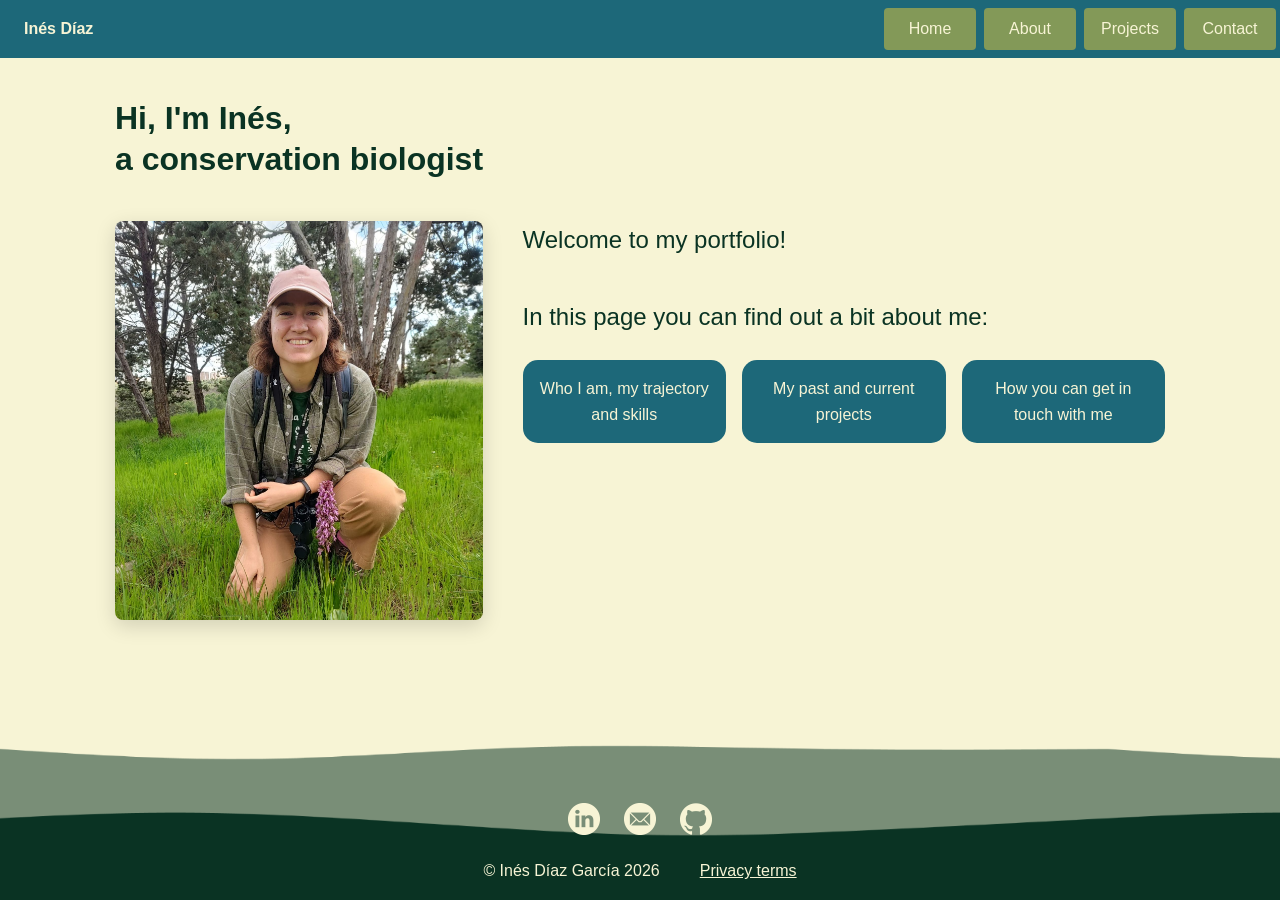
==== lab2/index.html @ 2ce7bb1e "Add lab1 and a copy to use as a base for lab2" ====
<!DOCTYPE html>
<html lang="en">
<head>
    <meta charset="UTF-8">
    <meta name="viewport" content="width=device-width, initial-scale=1.0">
    <meta name="description" content="Lab 1 for DA558A HT26 Javascript for web development">
    <title>Inés Díaz's portfolio</title>
    <link rel="stylesheet" href="styles.css" />
</head>
<body>
    <div id="page-container">
        <div id="content-wrap">       
            <div class="nav-bar">
                <p class="site-name">Inés Díaz</p>
                <div class="nav-links">
                    <a href="index.html" target="_blank">Home</a>
                    <a href="about.html" target="_blank">About</a>
                    <a href="projects.html" target="_blank">Projects</a>
                    <a href="contact.html" target="_blank">Contact</a>
                </div>
            </div>

            <main>
                <h1>Hi, I'm Inés,<br>a conservation biologist</h1>

                <div class="presentation">
                    <div class="presentation-img">
                        <img src="imgs/profile.jpg" alt="A picture of me, with a knee on the floor, smiling in an evergreen oak forest with a giant orchid in front.">
                    </div>

                    <div class="presentation-right">
                        <p class="presentation-text">
                            Welcome to my portfolio!<br><br>
                            In this page you can find out a bit about me:
                        </p>

                        <div class="buttons-to-pages">
                            <a href="about.html" target="_blank">Who I am, my trajectory and skills</a>
                            <a href="projects.html" target="_blank">My past and current projects</a>
                            <a href="contact.html" target="_blank">How you can get in touch with me</a>
                        </div>
                    </div>
                </div>
            </main>
        </div>

        <footer id="footer">
            <div class="footer-icons">
                <a href="https://www.linkedin.com/in/ines-diaz-garcia/" target="_blank"><img src="imgs/linkedin-light.png"><img></a>
                <a href="mailto:inesdiazg6@gmail.com" target="_blank"><img src="imgs/email-light.png"><img></a>
                <a href="https://github.com/" target="_blank"><img src="imgs/github-light.png"><img></a>
            </div>
            <div class="footer-bottom">
                <p>© Inés Díaz García 2026</p>
                <a href="https://www.osano.com/articles/data-privacy-terms" target=_blank>Privacy terms</a>
            </div>
        </footer>
    </div>
</body>
</html>
---- lab2/styles.css ----
/*--------------------0. General styling--------------------*/

/*define variables*/
:root {
    /*color palette for the page*/
    --color-primary:   #1D6879;
    --color-secondary: #839958;
    --color-dark:      #0a3323;
    --color-light:     #F7F4D5;
    --color-accent:    #D3968C;

    /*fonts in rem so it scales with the user's zoom*/
    --font-base: Verdana, Geneva, sans-serif;

    --fs-xs:   0.75rem;
    --fs-sm:   0.875rem;
    --fs-base: 1rem;
    --fs-lg:   1.125rem;
    --fs-xl:   1.5rem;
    --fs-2xl:  2rem;

    --lh-tight: 1.3;
    --lh-base:  1.6;

    /*define margins for a more coherent view*/
    --space-xs: 4px;
    --space-sm: 8px;
    --space-md: 16px;
    --space-lg: 24px;
    --space-xl: 40px;

    /*radius*/
    --radius-sm: 4px;
    --radius-md: 8px;
    --radius-lg: 15px;
}

/*base*/
body {
    margin: 0;
    font-family: var(--font-base);
    font-size: var(--fs-base);
    line-height: var(--lh-base);
    color: var(--color-dark);
    background-color: var(--color-light);
}

h1, h2, h3 {
    line-height: var(--lh-tight);
    color: var(--color-dark);
}

h1 {margin: 0 0 var(--space-xl) 0;}
h2 { font-size: var(--fs-2xl); }
h3 { font-size: var(--fs-xl); }

a { color: var(--color-primary); }

/*general layout*/
#page-container {
    display: flex;
    flex-direction: column;
    min-height: 100vh;
    background-color: var(--color-light);
    background-image: url("imgs/footer.png");
    background-repeat: repeat-x;
    background-position: bottom left;
    background-size: auto 300px;
}

#content-wrap {
    flex: 1;
}

header {
    margin: var(--space-xl);
    font-size: var(--fs-xl);
    color: var(--color-accent);
    font-weight: 600;
}

main { /*the main content has a max width*/
    max-width: 1050px;
    margin: var(--space-xl) auto;
    padding: 0 var(--space-lg);
}

/*footer*/
#footer {
    background: transparent;
    padding-top: var(--space-md);
    width: 100%;
}

.footer-bottom {
    display: flex;
    align-items: center;
    justify-content: center;
    gap: var(--space-xl);
    color: var(--color-light);
}
.footer-bottom a {
    color: var(--color-light);
}

.footer-icons {
    display: flex;
    justify-content: center;
    gap: var(--space-lg);
}
.footer-icons img {
    height: 32px;
}

/*back-to-home button*/
.back-home {
    display: block;
    width: fit-content;
    padding: var(--space-sm) var(--space-md);
    margin: var(--space-lg) 0 0 0;
    background-color: var(--color-accent);
    color: var(--color-dark);
    text-decoration: none;
    border-radius: var(--radius-sm);
    transition: box-shadow 0.2s ease, transform 0.2s ease;
}
.back-home:hover {
    box-shadow: 0 4px 10px rgba(0, 0, 0, 0.2);
    transform: translateY(-2px);
}

/*navigation bar*/
.nav-bar {
    background-color: var(--color-primary);
    display: flex;
    align-items: center;
    justify-content: space-between;
}

.site-name {
    color: var(--color-light);
    padding-left: var(--space-lg);
    font-weight: bold;
}

.nav-links {
    display: flex;
}

.nav-links a {
    width: 60px;
    padding: var(--space-sm) var(--space-md);
    margin: var(--space-xs);
    text-align: center;
    text-decoration: none;
    background-color: var(--color-secondary);
    color: var(--color-light);
    border-radius: var(--radius-sm);
    transition: background-color 0.2s ease, box-shadow 0.2s ease, transform 0.2s ease;
}
.nav-links a:hover {
    background-color: var(--color-accent);
    color: var(--color-dark);
    box-shadow: 0 4px 10px rgba(0, 0, 0, 0.2);
    transform: translateY(-2px);
}

/*--------------------1. HOME PAGE--------------------*/
.presentation {
    display: flex;
    flex-direction: row;
    gap: var(--space-xl);
    align-items: flex-start;
    margin-top: var(--space-lg);
}

.presentation-img {
    flex: 0 0 35%; /*always 35%*/
    max-width: 400px;
}

.presentation-img img {
    width: 100%;
    border-radius: var(--radius-md);
    box-shadow: 0 6px 20px rgba(0, 0, 0, 0.15);
    display: block;
}

.presentation-right {
    flex: 1;
    display: flex;
    flex-direction: column;
    gap: var(--space-lg);
}

.presentation-text {
    font-size: var(--fs-xl);
    margin: 0;
}


.buttons-to-pages {
    display: flex;
    gap: var(--space-md);
}

.buttons-to-pages a {
    flex: 1;
    padding: var(--space-md);
    border-radius: var(--radius-lg);
    background-color: var(--color-primary);
    color: var(--color-light);
    text-align: center;
    text-decoration: none;
    transition: background-color 0.2s ease, box-shadow 0.2s ease, transform 0.2s ease;
}

.buttons-to-pages a:hover {
    background-color: var(--color-accent);
    color: var(--color-dark);
    box-shadow: 0 6px 14px rgba(0, 0, 0, 0.25);
    transform: translateY(-3px);
}

/*--------------------2. ABOUT--------------------*/

.about-text{
    background-color: var(--color-accent);
    color: var(--color-dark);
    border-radius: var(--radius-md);
    padding: var(--space-sm);
}

.aptitudes {
    background-color: var(--color-light);
    margin: var(--space-md);
}

.aptitudes-container {
    display: flex;
    overflow: auto;
    gap: var(--space-md);
}

.aptitude-box {
    display: flex;
    flex: 1 1 0;
    flex-direction: column;
    align-items: center;
    padding: var(--space-md);
    background-color: var(--color-light);
    border: 1px solid var(--color-secondary);
    border-radius: var(--radius-md);
}

.aptitude-box h3 {
    margin-top: var(--space-xs);
    margin-bottom: var(--space-sm);
}

.aptitude-entry {
    width: 280px;
    margin-bottom: var(--space-sm);
}

.aptitude-item {
    display: flex;
    flex-direction: row;
    align-items: center;
    justify-content: space-between;
    width: 100%;
    height: 32px;
    box-sizing: border-box;
    padding-left: var(--space-sm);
    padding-right: var(--space-sm);
    background-color: var(--color-secondary);
    color: var(--color-light);
    border-radius: var(--radius-sm);
}

.aptitude-item p {
    margin: 0;
    color: var(--color-light);
}

.aptitude-desc {
    font-size: var(--fs-sm);
    font-style: italic;
    text-align: left;
    color: var(--color-dark);
}

.rating {
    display: flex;
    gap: var(--space-xs);
}

.circle,
.circle-checked {
    width: 15px;
    height: 15px;
    border-radius: 50%;
    border: 1px solid var(--color-dark);
}

.circle { background-color: var(--color-light); }
.circle-checked { background-color: var(--color-dark); }

/*timeline*/
.timeline {
    background-color: var(--color-light);
    margin: var(--space-md);
}

.timeline ul {
    position: relative;
    display: flex;
    flex-direction: row-reverse;
    justify-content: center;
    align-items: stretch;
    gap: var(--space-lg);
    list-style: none;
    margin: 0;
    --line-top: 30px;
    padding: var(--line-top) 0 0 0;
    overflow: auto;
}

.timeline ul::before {
    content: ' ';
    position: absolute;
    top: var(--line-top);
    left: 0;
    width: 100%;
    height: 6px;
    background: rgb(127, 127, 127);
}

.timeline li {
    position: relative;
    flex: 1 1 0;
    display: flex;
    flex-direction: column;
}

.timeline-box {
    width: 100%;
    margin: -10px auto 15px auto;
    padding: var(--space-sm) var(--space-md);
    box-sizing: border-box;
    background-color: var(--color-accent);
    color: var(--color-dark);
    flex: 1;
    border-radius: var(--radius-md);
    box-shadow: 0 4px 10px rgba(0, 0, 0, 0.1);
}

.flag-wrapper {
    display: flex;
    flex-direction: column;
    gap: var(--space-xs);
    margin-bottom: var(--space-xs);
    border-radius: var(--radius-sm);
}

.flag {
    font-weight: 300;
    background-color: var(--color-primary);
    color: var(--color-light);
    padding: var(--space-xs) var(--space-sm);
    border-radius: var(--radius-sm);
}

.time {
    font-size: var(--fs-sm);
    margin: 0 0 var(--space-sm) 0;
}

.timeline-desc {
    font-style: italic;
    font-size: var(--fs-sm);
    margin: 0;
}

/*--------------------3. PROJECTS--------------------*/

.projects {
    background-color: var(--color-light);
    margin: var(--space-md);
}

.projects-container {
    display: flex;
    gap: var(--space-md);
}

.project-box {
    display: flex;
    flex-direction: column;
    flex: 1 1 0;
    padding: var(--space-lg);
    align-items: center;
    background-color: var(--color-primary);
    color: var(--color-light);
    border-radius: var(--radius-md);
}

.project-content {
    display: flex;
    flex-direction: column;
    width: 100%;
    max-width: 320px;
}

.project-content h3 {
    text-align: left;
    color: var(--color-light);
}

.project-content p {
    text-align: left;
    color: var(--color-light);
}

.project-content img {
    width: 100%;
    height: 220px;
    object-fit: cover;
    object-position: top;
    border-radius: var(--radius-sm);
}

.project-box-fake {
    display: flex;
    flex-direction: column;
    flex: 1 1 0;
    padding: var(--space-lg);
}

/*--------------------4. CONTACT--------------------*/

.contact-info {
    display: flex;
    margin-top: var(--space-lg);
    background-color: var(--color-light);
    align-items: center;
    justify-content: center;
}

.contact-info-item {
    flex: 1;
    margin: var(--space-md);
    display: flex;
    flex-direction: column;
    align-items: center;
    text-align: center;
    padding: var(--space-md);
    background-color: var(--color-primary);
    color: var(--color-light);
    border-radius: var(--radius-md);
    box-shadow: 0 4px 10px rgba(0, 0, 0, 0.1);
}

.contact-info-item img {
    height: 40px;
    margin: var(--space-md);
}

.contact-info-item p,
.contact-info a {
    margin: 0 0 var(--space-md) 0;
    text-decoration: none;
    color: var(--color-light);
}

.form {
    display: flex;
    flex-direction: column;
    background-color: var(--color-light);
    margin: var(--space-xl) 0;
}

.form-top {
    display: flex;
    flex-direction: row;
    gap: var(--space-lg);
    padding: var(--space-md) 0;
    align-items: center;
}

.form-top-item {
    display: flex;
    flex: 1 1 0;
    gap: var(--space-sm);
    align-items: center;
}

.form-top-item input {
    flex: 1;
    padding: var(--space-xs) var(--space-sm);
    border: 1px solid var(--color-secondary);
    border-radius: var(--radius-sm);
}

.form-bottom {
    display: flex;
    flex-direction: column;
    gap: var(--space-sm);
    padding: var(--space-md) 0;
}

.form-top label,
.form-bottom label {
    font-weight: bold;
    color: var(--color-primary);
    font-size: var(--fs-sm);
    text-transform: uppercase;
    letter-spacing: 0.5px;
}

.form-bottom input,
.form-bottom textarea {
    padding: var(--space-xs) var(--space-sm);
    border: 1px solid var(--color-secondary);
    border-radius: var(--radius-sm);
}

textarea {
    height: 100px;
    resize: vertical; /*allow only to change in the vertical*/
}

/*change border highlight color*/
.form-top-item input:focus,
.form-bottom input:focus,
.form-bottom textarea:focus {
    outline: 2px solid rgb(127, 127, 127);
}

.form-top-item input,
.form-bottom input,
.form-bottom textarea {
    font-family: inherit;
}

.submit-button {
    margin-top: var(--space-md);
    padding: var(--space-sm) var(--space-md);
    background-color: var(--color-primary);
    color: var(--color-light);
    border: none;
    border-radius: var(--radius-sm);
    cursor: pointer;
    align-self: flex-start;
    transition: background-color 0.2s ease, box-shadow 0.2s ease, transform 0.2s ease;
}
.submit-button:hover {
    background-color: var(--color-secondary);
    box-shadow: 0 4px 10px rgba(0, 0, 0, 0.2);
    transform: translateY(-2px);
}

/*--------------------5. RESPONSIVE--------------------*/

/*Tablet*/
@media (max-width: 1023px) {

    /*header and main have less side margin*/
    header {
        margin: var(--space-lg);
    }

    main {
        padding: 0 var(--space-md);
        margin: var(--space-lg) auto;
    }

    /*presentation switches to a column layout*/
    .presentation {
        flex-direction: column;
        align-items: center;
        gap: var(--space-lg);
    }

    .presentation-img {
        flex: 0 0 auto;
        max-width: 280px;
    }

    .presentation-right {
        width: 100%;
    }

    /*buttons stack if they do not fit*/
    .buttons-to-pages {
        flex-wrap: wrap;
    }

    .buttons-to-pages a {
        flex: 1 1 200px;
    }

    /*aptitudes: 2 columns instead of 3*/
    .aptitudes-container {
        flex-wrap: wrap;
    }

    .aptitude-box {
        flex: 1 1 45%;   /*at most 2 per row*/
        min-width: 280px;
    }

    /*projects: 2 columns instead of 3*/
    .projects-container {
        flex-wrap: wrap;
    }

    .project-box {
        flex: 1 1 45%;
        min-width: 280px;
    }

    /*hide the fake box on tablet, because it's no longer needed*/
    .project-box-fake {
        display: none;
    }

    .contact-info-item {
        margin: var(--space-sm);
    }

    /*first and last name stack*/
    .form-top {
        flex-direction: column;
        align-items: stretch;
        gap: var(--space-md);
    }

    .form-top-item {
        flex: 1 1 auto;
        width: 100%;
    }
}

/*mobile phone*/
@media (max-width: 599px) {

    /*header and main with smaller margins*/
    header {
        margin: var(--space-md);
        font-size: var(--fs-lg);
    }

    main {
        margin: var(--space-md) auto;
        padding: 0 var(--space-sm);
    }

    /*nav-bar: smaller links*/
    .site-name {
        padding-left: var(--space-md);
        font-size: var(--fs-sm);
    }

    .nav-links a {
        width: auto;
        padding: var(--space-xs) var(--space-sm);
        font-size: var(--fs-xs);
    }

    /*presentation: everything in a single column*/
    .presentation {
        gap: var(--space-md);
    }

    .presentation-img {
        max-width: 220px;
    }

    .presentation-text {
        font-size: var(--fs-lg);
    }

    /*page buttons take the full width*/
    .buttons-to-pages {
        flex-direction: column;
    }

    .buttons-to-pages a {
        flex: 1 1 auto;
        width: 100%;
    }

    /*aptitudes: single column*/
    .aptitudes-container {
        flex-direction: column;
        overflow: visible;
    }

    .aptitude-box {
        flex: 1 1 auto;
        min-width: 0;
    }

    .aptitude-entry {
        width: 100%;
        max-width: 280px;
    }

    /*timeline: stacked vertically to avoid horizontal scrolling*/
    .timeline ul {
        flex-direction: column;
        padding-top: 0;
        gap: var(--space-md);
        overflow: visible;
        --line-top: 0;
    }

    .timeline ul::before {
        /*the line becomes vertical*/
        top: 0;
        left: 20px;
        width: 6px;
        height: 100%;
    }

    .timeline li {
        flex: 0 0 auto;
        padding-left: var(--space-xl);
    }

    .timeline-box {
        max-width: none;
        margin: 0 0 var(--space-md) 0;
    }

    /*projects: single column*/
    .projects-container {
        flex-direction: column;
    }

    .project-box {
        flex: 1 1 auto;
    }

    .project-content {
        max-width: 100%;
    }

    /*contact: stacked boxes*/
    .contact-info {
        flex-direction: column;
        gap: var(--space-md);
    }

    .contact-info-item {
        width: 100%;
        margin: 0;
    }

    /*form: more compact fields*/
    .form-top,
    .form-bottom {
        padding: var(--space-sm) 0;
    }

    /*footer: smaller*/
    .footer-icons {
        gap: var(--space-md);
    }

    .footer-icons img {
        height: 22px;
    }

    .footer-bottom {
        gap: var(--space-md);
        padding: var(--space-sm) 0;
        font-size: var(--fs-xs);
    }
}
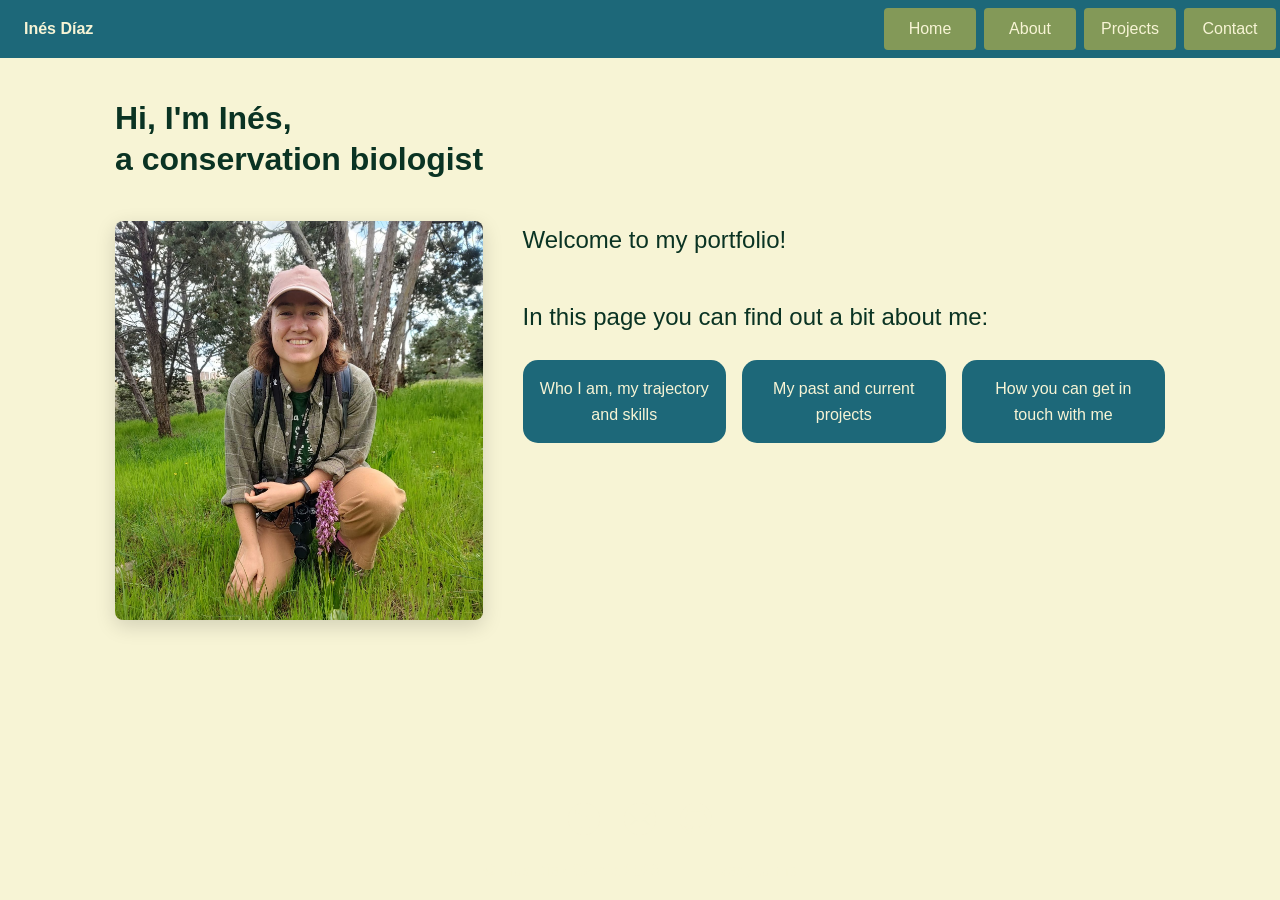
==== commit dd58e34c: "Move styles.css to css folder + create feedback.css" ====
--- a/lab2/index.html
+++ b/lab2/index.html
@@ -5,7 +5,7 @@
     <meta name="viewport" content="width=device-width, initial-scale=1.0">
     <meta name="description" content="Lab 1 for DA558A HT26 Javascript for web development">
     <title>Inés Díaz's portfolio</title>
-    <link rel="stylesheet" href="styles.css" />
+    <link rel="stylesheet" href="css/styles.css" />
 </head>
 <body>
     <div id="page-container">
@@ -46,9 +46,9 @@
 
         <footer id="footer">
             <div class="footer-icons">
-                <a href="https://www.linkedin.com/in/ines-diaz-garcia/" target="_blank"><img src="imgs/linkedin-light.png"><img></a>
-                <a href="mailto:inesdiazg6@gmail.com" target="_blank"><img src="imgs/email-light.png"><img></a>
-                <a href="https://github.com/" target="_blank"><img src="imgs/github-light.png"><img></a>
+                <a href="https://www.linkedin.com/in/ines-diaz-garcia/" target="_blank"><img src="imgs/linkedin-light.png"></a>
+                <a href="mailto:inesdiazg6@gmail.com" target="_blank"><img src="imgs/email-light.png"></a>
+                <a href="https://github.com/" target="_blank"><img src="imgs/github-light.png"></a>
             </div>
             <div class="footer-bottom">
                 <p>© Inés Díaz García 2026</p>
--- a/lab2/css/styles.css
+++ b/lab2/css/styles.css
@@ -0,0 +1,703 @@
+/*--------------------0. General styling--------------------*/
+
+/*define variables*/
+:root {
+    /*color palette for the page*/
+    --color-primary:   #1D6879;
+    --color-secondary: #839958;
+    --color-dark:      #0a3323;
+    --color-light:     #F7F4D5;
+    --color-accent:    #D3968C;
+
+    /*fonts in rem so it scales with the user's zoom*/
+    --font-base: Verdana, Geneva, sans-serif;
+
+    --fs-xs:   0.75rem;
+    --fs-sm:   0.875rem;
+    --fs-base: 1rem;
+    --fs-lg:   1.125rem;
+    --fs-xl:   1.5rem;
+    --fs-2xl:  2rem;
+
+    --lh-tight: 1.3;
+    --lh-base:  1.6;
+
+    /*define margins for a more coherent view*/
+    --space-xs: 4px;
+    --space-sm: 8px;
+    --space-md: 16px;
+    --space-lg: 24px;
+    --space-xl: 40px;
+
+    /*radius*/
+    --radius-sm: 4px;
+    --radius-md: 8px;
+    --radius-lg: 15px;
+}
+
+/*base*/
+body {
+    margin: 0;
+    font-family: var(--font-base);
+    font-size: var(--fs-base);
+    line-height: var(--lh-base);
+    color: var(--color-dark);
+    background-color: var(--color-light);
+}
+
+h1, h2, h3 {
+    line-height: var(--lh-tight);
+    color: var(--color-dark);
+}
+
+h1 {margin: 0 0 var(--space-xl) 0;}
+h2 { font-size: var(--fs-2xl); }
+h3 { font-size: var(--fs-xl); }
+
+a { color: var(--color-primary); }
+
+/*general layout*/
+#page-container {
+    display: flex;
+    flex-direction: column;
+    min-height: 100vh;
+    background-color: var(--color-light);
+    background-image: url("imgs/footer.png");
+    background-repeat: repeat-x;
+    background-position: bottom left;
+    background-size: auto 300px;
+}
+
+#content-wrap {
+    flex: 1;
+}
+
+header {
+    margin: var(--space-xl);
+    font-size: var(--fs-xl);
+    color: var(--color-accent);
+    font-weight: 600;
+}
+
+main { /*the main content has a max width*/
+    max-width: 1050px;
+    margin: var(--space-xl) auto;
+    padding: 0 var(--space-lg);
+}
+
+/*footer*/
+#footer {
+    background: transparent;
+    padding-top: var(--space-md);
+    width: 100%;
+}
+
+.footer-bottom {
+    display: flex;
+    align-items: center;
+    justify-content: center;
+    gap: var(--space-xl);
+    color: var(--color-light);
+}
+.footer-bottom a {
+    color: var(--color-light);
+}
+
+.footer-icons {
+    display: flex;
+    justify-content: center;
+    gap: var(--space-lg);
+}
+.footer-icons img {
+    height: 32px;
+}
+
+/*back-to-home button*/
+.back-home {
+    display: block;
+    width: fit-content;
+    padding: var(--space-sm) var(--space-md);
+    margin: var(--space-lg) 0 0 0;
+    background-color: var(--color-accent);
+    color: var(--color-dark);
+    text-decoration: none;
+    border-radius: var(--radius-sm);
+    transition: box-shadow 0.2s ease, transform 0.2s ease;
+}
+.back-home:hover {
+    box-shadow: 0 4px 10px rgba(0, 0, 0, 0.2);
+    transform: translateY(-2px);
+}
+
+/*navigation bar*/
+.nav-bar {
+    background-color: var(--color-primary);
+    display: flex;
+    align-items: center;
+    justify-content: space-between;
+}
+
+.site-name {
+    color: var(--color-light);
+    padding-left: var(--space-lg);
+    font-weight: bold;
+}
+
+.nav-links {
+    display: flex;
+}
+
+.nav-links a {
+    width: 60px;
+    padding: var(--space-sm) var(--space-md);
+    margin: var(--space-xs);
+    text-align: center;
+    text-decoration: none;
+    background-color: var(--color-secondary);
+    color: var(--color-light);
+    border-radius: var(--radius-sm);
+    transition: background-color 0.2s ease, box-shadow 0.2s ease, transform 0.2s ease;
+}
+.nav-links a:hover {
+    background-color: var(--color-accent);
+    color: var(--color-dark);
+    box-shadow: 0 4px 10px rgba(0, 0, 0, 0.2);
+    transform: translateY(-2px);
+}
+
+/*--------------------1. HOME PAGE--------------------*/
+.presentation {
+    display: flex;
+    flex-direction: row;
+    gap: var(--space-xl);
+    align-items: flex-start;
+    margin-top: var(--space-lg);
+}
+
+.presentation-img {
+    flex: 0 0 35%; /*always 35%*/
+    max-width: 400px;
+}
+
+.presentation-img img {
+    width: 100%;
+    border-radius: var(--radius-md);
+    box-shadow: 0 6px 20px rgba(0, 0, 0, 0.15);
+    display: block;
+}
+
+.presentation-right {
+    flex: 1;
+    display: flex;
+    flex-direction: column;
+    gap: var(--space-lg);
+}
+
+.presentation-text {
+    font-size: var(--fs-xl);
+    margin: 0;
+}
+
+
+.buttons-to-pages {
+    display: flex;
+    gap: var(--space-md);
+}
+
+.buttons-to-pages a {
+    flex: 1;
+    padding: var(--space-md);
+    border-radius: var(--radius-lg);
+    background-color: var(--color-primary);
+    color: var(--color-light);
+    text-align: center;
+    text-decoration: none;
+    transition: background-color 0.2s ease, box-shadow 0.2s ease, transform 0.2s ease;
+}
+
+.buttons-to-pages a:hover {
+    background-color: var(--color-accent);
+    color: var(--color-dark);
+    box-shadow: 0 6px 14px rgba(0, 0, 0, 0.25);
+    transform: translateY(-3px);
+}
+
+/*--------------------2. ABOUT--------------------*/
+
+.about-text{
+    background-color: var(--color-accent);
+    color: var(--color-dark);
+    border-radius: var(--radius-md);
+    padding: var(--space-sm);
+}
+
+.aptitudes {
+    background-color: var(--color-light);
+    margin: var(--space-md);
+}
+
+.aptitudes-container {
+    display: flex;
+    overflow: auto;
+    gap: var(--space-md);
+}
+
+.aptitude-box {
+    display: flex;
+    flex: 1 1 0;
+    flex-direction: column;
+    align-items: center;
+    padding: var(--space-md);
+    background-color: var(--color-light);
+    border: 1px solid var(--color-secondary);
+    border-radius: var(--radius-md);
+}
+
+.aptitude-box h3 {
+    margin-top: var(--space-xs);
+    margin-bottom: var(--space-sm);
+}
+
+.aptitude-entry {
+    width: 280px;
+    margin-bottom: var(--space-sm);
+}
+
+.aptitude-item {
+    display: flex;
+    flex-direction: row;
+    align-items: center;
+    justify-content: space-between;
+    width: 100%;
+    height: 32px;
+    box-sizing: border-box;
+    padding-left: var(--space-sm);
+    padding-right: var(--space-sm);
+    background-color: var(--color-secondary);
+    color: var(--color-light);
+    border-radius: var(--radius-sm);
+}
+
+.aptitude-item p {
+    margin: 0;
+    color: var(--color-light);
+}
+
+.aptitude-desc {
+    font-size: var(--fs-sm);
+    font-style: italic;
+    text-align: left;
+    color: var(--color-dark);
+}
+
+.rating {
+    display: flex;
+    gap: var(--space-xs);
+}
+
+.circle,
+.circle-checked {
+    width: 15px;
+    height: 15px;
+    border-radius: 50%;
+    border: 1px solid var(--color-dark);
+}
+
+.circle { background-color: var(--color-light); }
+.circle-checked { background-color: var(--color-dark); }
+
+/*timeline*/
+.timeline {
+    background-color: var(--color-light);
+    margin: var(--space-md);
+}
+
+.timeline ul {
+    position: relative;
+    display: flex;
+    flex-direction: row;
+    justify-content: flex-start;
+    align-items: stretch;
+    gap: var(--space-lg);
+    list-style: none;
+    margin: 0;
+    --line-top: 30px;
+    padding: var(--line-top) 0 0 0;
+    overflow-x: auto; /* only horizontal scroll */
+}
+
+.timeline ul::before {
+    content: ' ';
+    position: absolute;
+    top: var(--line-top);
+    left: 0;
+    width: 100%;
+    height: 6px;
+    background: rgb(127, 127, 127);
+}
+
+.timeline li {
+    position: relative;
+    flex: 0 0 250px; /* fixed 250px, so it doesn't get too small*/
+    display: flex;
+    flex-direction: column;
+}
+
+.timeline li:first-child { /* to center the elements*/
+    margin-left: auto;
+}
+
+.timeline li:last-child {
+    margin-right: auto;
+}
+
+.timeline-box {
+    width: 100%;
+    margin: -10px auto 15px auto;
+    padding: var(--space-sm) var(--space-md);
+    box-sizing: border-box;
+    background-color: var(--color-accent);
+    color: var(--color-dark);
+    flex: 1;
+    border-radius: var(--radius-md);
+    box-shadow: 0 4px 10px rgba(0, 0, 0, 0.1);
+}
+
+.flag-wrapper {
+    display: flex;
+    flex-direction: column;
+    gap: var(--space-xs);
+    margin-bottom: var(--space-xs);
+    border-radius: var(--radius-sm);
+}
+
+.flag {
+    font-weight: 300;
+    background-color: var(--color-primary);
+    color: var(--color-light);
+    padding: var(--space-xs) var(--space-sm);
+    border-radius: var(--radius-sm);
+}
+
+.time {
+    font-size: var(--fs-sm);
+    margin: 0 0 var(--space-sm) 0;
+}
+
+.timeline-desc {
+    font-style: italic;
+    font-size: var(--fs-sm);
+    margin: 0;
+}
+
+/*--------------------3. PROJECTS--------------------*/
+
+.projects {
+    background-color: var(--color-light);
+    margin: var(--space-md);
+}
+
+.projects-container {
+    display: flex;
+    gap: var(--space-md);
+}
+
+.project-box {
+    display: flex;
+    flex-direction: column;
+    flex: 1 1 0;
+    padding: var(--space-lg);
+    align-items: center;
+    background-color: var(--color-primary);
+    color: var(--color-light);
+    border-radius: var(--radius-md);
+}
+
+.project-content {
+    display: flex;
+    flex-direction: column;
+    width: 100%;
+    max-width: 320px;
+}
+
+.project-content h3 {
+    text-align: left;
+    color: var(--color-light);
+}
+
+.project-content p {
+    text-align: left;
+    color: var(--color-light);
+}
+
+.project-content img {
+    width: 100%;
+    height: 220px;
+    object-fit: cover;
+    object-position: top;
+    border-radius: var(--radius-sm);
+}
+
+.project-box-fake {
+    display: flex;
+    flex-direction: column;
+    flex: 1 1 0;
+    padding: var(--space-lg);
+}
+
+/*--------------------4. CONTACT--------------------*/
+
+.contact-info {
+    display: flex;
+    margin-top: var(--space-lg);
+    background-color: var(--color-light);
+    align-items: center;
+    justify-content: center;
+}
+
+.contact-info-item {
+    flex: 1;
+    margin: var(--space-md);
+    display: flex;
+    flex-direction: column;
+    align-items: center;
+    text-align: center;
+    padding: var(--space-md);
+    background-color: var(--color-primary);
+    color: var(--color-light);
+    border-radius: var(--radius-md);
+    box-shadow: 0 4px 10px rgba(0, 0, 0, 0.1);
+}
+
+.contact-info-item img {
+    height: 40px;
+    margin: var(--space-md);
+}
+
+.contact-info-item p,
+.contact-info a {
+    margin: 0 0 var(--space-md) 0;
+    text-decoration: none;
+    color: var(--color-light);
+}
+
+
+/*--------------------5. RESPONSIVE--------------------*/
+
+/*Tablet*/
+@media (max-width: 1023px) {
+
+    /*header and main have less side margin*/
+    header {
+        margin: var(--space-lg);
+    }
+
+    main {
+        padding: 0 var(--space-md);
+        margin: var(--space-lg) auto;
+    }
+
+    /*presentation switches to a column layout*/
+    .presentation {
+        flex-direction: column;
+        align-items: center;
+        gap: var(--space-lg);
+    }
+
+    .presentation-img {
+        flex: 0 0 auto;
+        max-width: 280px;
+    }
+
+    .presentation-right {
+        width: 100%;
+    }
+
+    /*buttons stack if they do not fit*/
+    .buttons-to-pages {
+        flex-wrap: wrap;
+    }
+
+    .buttons-to-pages a {
+        flex: 1 1 200px;
+    }
+
+    /*aptitudes: 2 columns instead of 3*/
+    .aptitudes-container {
+        flex-wrap: wrap;
+    }
+
+    .aptitude-box {
+        flex: 1 1 45%;   /*at most 2 per row*/
+        min-width: 280px;
+    }
+
+    /*projects: 2 columns instead of 3*/
+    .projects-container {
+        flex-wrap: wrap;
+    }
+
+    .project-box {
+        flex: 1 1 45%;
+        min-width: 280px;
+    }
+
+    /*hide the fake box on tablet, because it's no longer needed*/
+    .project-box-fake {
+        display: none;
+    }
+
+    .contact-info-item {
+        margin: var(--space-sm);
+    }
+
+    /*first and last name stack*/
+    .form-top {
+        flex-direction: column;
+        align-items: stretch;
+        gap: var(--space-md);
+    }
+
+    .form-top-item {
+        flex: 1 1 auto;
+        width: 100%;
+    }
+}
+
+/*mobile phone*/
+@media (max-width: 599px) {
+
+    /*header and main with smaller margins*/
+    header {
+        margin: var(--space-md);
+        font-size: var(--fs-lg);
+    }
+
+    main {
+        margin: var(--space-md) auto;
+        padding: 0 var(--space-sm);
+    }
+
+    /*nav-bar: smaller links*/
+    .site-name {
+        padding-left: var(--space-md);
+        font-size: var(--fs-sm);
+    }
+
+    .nav-links a {
+        width: auto;
+        padding: var(--space-xs) var(--space-sm);
+        font-size: var(--fs-xs);
+    }
+
+    /*presentation: everything in a single column*/
+    .presentation {
+        gap: var(--space-md);
+    }
+
+    .presentation-img {
+        max-width: 220px;
+    }
+
+    .presentation-text {
+        font-size: var(--fs-lg);
+    }
+
+    /*page buttons take the full width*/
+    .buttons-to-pages {
+        flex-direction: column;
+    }
+
+    .buttons-to-pages a {
+        flex: 1 1 auto;
+        width: 100%;
+    }
+
+    /*aptitudes: single column*/
+    .aptitudes-container {
+        flex-direction: column;
+        overflow: visible;
+    }
+
+    .aptitude-box {
+        flex: 1 1 auto;
+        min-width: 0;
+    }
+
+    .aptitude-entry {
+        width: 100%;
+        max-width: 280px;
+    }
+
+    /*timeline: stacked vertically to avoid horizontal scrolling*/
+    .timeline ul {
+        flex-direction: column;
+        padding-top: 0;
+        gap: var(--space-md);
+        overflow: visible;
+        --line-top: 0;
+    }
+
+    .timeline ul::before {
+        /*the line becomes vertical*/
+        top: 0;
+        left: 20px;
+        width: 6px;
+        height: 100%;
+    }
+
+    .timeline li {
+        flex: 0 0 auto;
+        padding-left: var(--space-xl);
+    }
+
+    .timeline-box {
+        max-width: none;
+        margin: 0 0 var(--space-md) 0;
+    }
+
+    /*projects: single column*/
+    .projects-container {
+        flex-direction: column;
+    }
+
+    .project-box {
+        flex: 1 1 auto;
+    }
+
+    .project-content {
+        max-width: 100%;
+    }
+
+    /*contact: stacked boxes*/
+    .contact-info {
+        flex-direction: column;
+        gap: var(--space-md);
+    }
+
+    .contact-info-item {
+        width: 100%;
+        margin: 0;
+    }
+
+    /*form: more compact fields*/
+    .form-top,
+    .form-bottom {
+        padding: var(--space-sm) 0;
+    }
+
+    /*footer: smaller*/
+    .footer-icons {
+        gap: var(--space-md);
+    }
+
+    .footer-icons img {
+        height: 22px;
+    }
+
+    .footer-bottom {
+        gap: var(--space-md);
+        padding: var(--space-sm) 0;
+        font-size: var(--fs-xs);
+    }
+}
